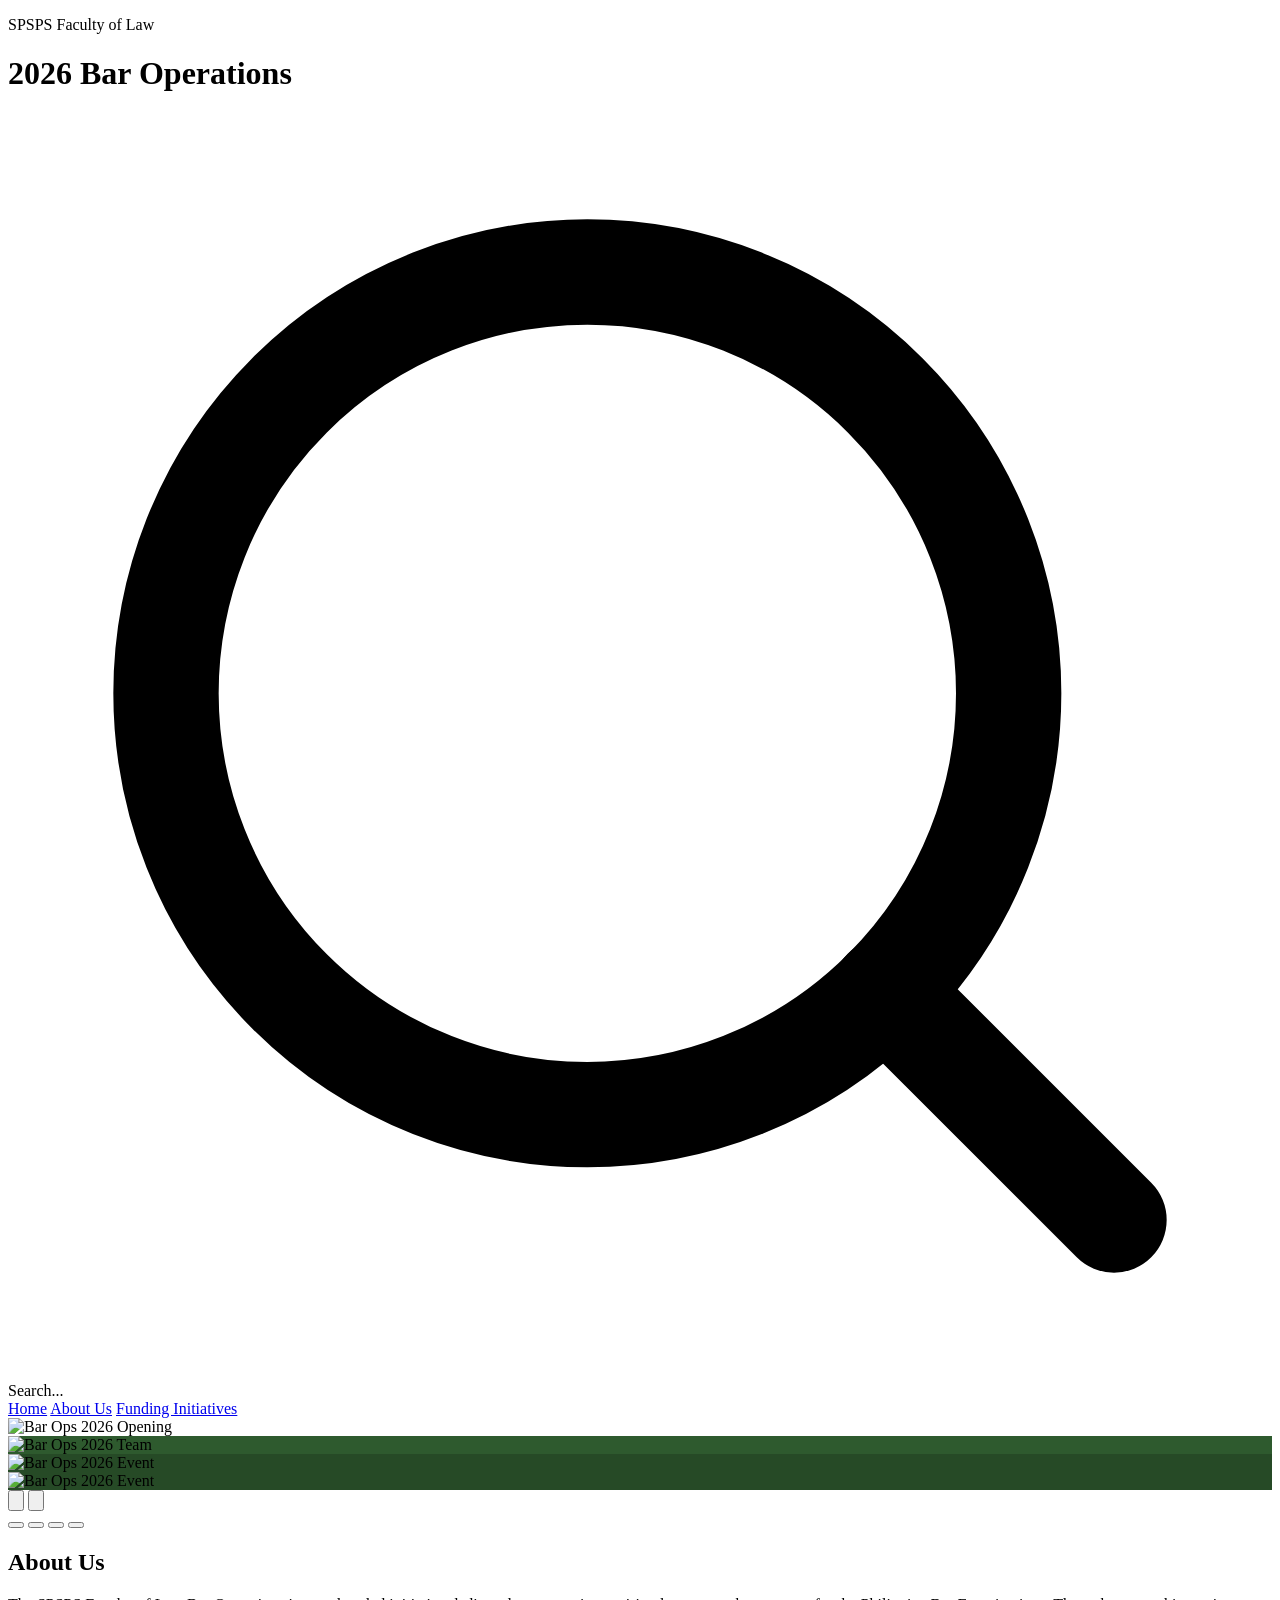
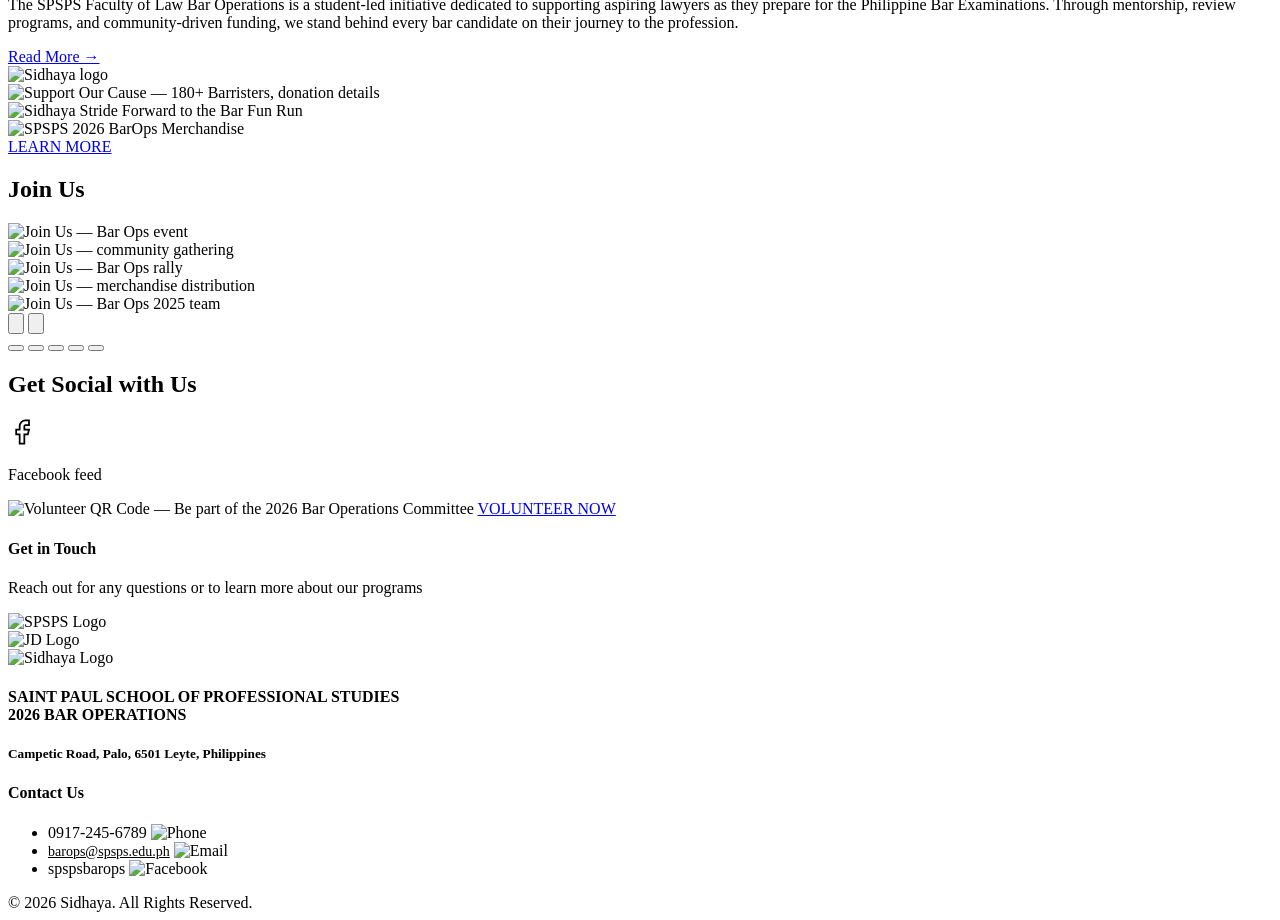
==== index.html @ d61b6583 "initial commit" ====
<!DOCTYPE html>
<html lang="en">
<head>
  <meta charset="UTF-8" />
  <meta name="viewport" content="width=device-width, initial-scale=1.0" />
  <title>SPSPS Faculty of Law — 2026 Bar Operations</title>
  <meta name="description" content="SPSPS Faculty of Law 2026 Bar Operations — supporting aspiring lawyers through community, activities, and funding initiatives." />

  <link rel="dns-prefetch" href="//connect.facebook.net">
  <link rel="dns-prefetch" href="//www.facebook.com">
  <link rel="dns-prefetch" href="//static.xx.fbcdn.net">

  <link rel="preload" as="image" href="assets/images/slides/slide-1.webp">
  <link rel="preload" as="image" href="assets/images/logos/sidhaya-logo.webp">

  <link rel="preconnect" href="https://fonts.googleapis.com" />
  <link rel="preconnect" href="https://fonts.gstatic.com" crossorigin />
  <link href="https://fonts.googleapis.com/css2?family=Cinzel:wght@400;700&family=Montserrat:wght@300;400;500;600&family=Playfair+Display:ital,wght@0,600;0,700;1,600&family=DM+Sans:wght@300;400;500;600&display=swap" rel="stylesheet">

  <link rel="stylesheet" href="assets/css/main.css">
  <link rel="stylesheet" href="assets/css/home.css">
</head>
<body>

  <header class="site-header">
    <div class="header-inner">
      <div class="header-brand">
        <p class="faculty-label">SPSPS Faculty of Law</p>
        <h1 class="barops-title">2026 Bar Operations</h1>
      </div>
      <div class="header-search" role="search" aria-label="Search">
        <svg viewBox="0 0 24 24" fill="none" stroke="currentColor" stroke-width="2" stroke-linecap="round" stroke-linejoin="round">
          <circle cx="11" cy="11" r="8"/><line x1="21" y1="21" x2="16.65" y2="16.65"/>
        </svg>
        Search...
      </div>
    </div>
  </header>

  <nav class="site-nav" aria-label="Primary navigation">
    <div class="nav-inner">
      <a href="index.html" class="active" aria-current="page">Home</a>
      <a href="about.html">About Us</a>
      <a href="funding.html">Funding Initiatives</a>
    </div>
  </nav>

  <section class="hero" aria-label="Photo slideshow">
    <div class="carousel-track" id="carouselTrack">
      <div class="carousel-slide active" aria-hidden="false">
        <img src="assets/images/slides/slide-1.webp" alt="Bar Ops 2026 Opening" fetchpriority="high">
      </div>
      <div class="carousel-slide" style="background:#2e5a2e;" aria-hidden="true">
        <img src="assets/images/slides/slide-2.webp" alt="Bar Ops 2026 Team" loading="lazy">
      </div>
      <div class="carousel-slide" style="background:#264a26;" aria-hidden="true">
        <img src="assets/images/slides/slide-3.webp" alt="Bar Ops 2026 Event" loading="lazy">
      </div>
      <div class="carousel-slide" style="background:#264a26;" aria-hidden="true">
        <img src="assets/images/slides/slide-4.webp" alt="Bar Ops 2026 Event" loading="lazy">
      </div>
    </div>
    <button class="carousel-btn prev" id="prevBtn" aria-label="Previous slide">
      <svg viewBox="0 0 24 24" fill="none" stroke="currentColor" stroke-width="2.5" stroke-linecap="round"><polyline points="15 18 9 12 15 6"/></svg>
    </button>
    <button class="carousel-btn next" id="nextBtn" aria-label="Next slide">
      <svg viewBox="0 0 24 24" fill="none" stroke="currentColor" stroke-width="2.5" stroke-linecap="round"><polyline points="9 6 15 12 9 18"/></svg>
    </button>
    <div class="carousel-dots" role="tablist" aria-label="Slide navigation">
      <button class="carousel-dot active" role="tab" data-index="0" aria-label="Slide 1" aria-selected="true"></button>
      <button class="carousel-dot"        role="tab" data-index="1" aria-label="Slide 2" aria-selected="false"></button>
      <button class="carousel-dot"        role="tab" data-index="2" aria-label="Slide 3" aria-selected="false"></button>
      <button class="carousel-dot"        role="tab" data-index="3" aria-label="Slide 4" aria-selected="false"></button>
    </div>
    <div class="carousel-progress" aria-hidden="true">
      <div class="carousel-progress-bar" id="progressBar"></div>
    </div>
  </section>

  <main>
    <div class="page-body">

      <section class="about-section fade-up" aria-labelledby="about-heading">
        <div class="about-text">
          <h2 class="section-heading" id="about-heading">About Us</h2>
          <p>The SPSPS Faculty of Law Bar Operations is a student-led initiative dedicated to supporting aspiring lawyers as they prepare for the Philippine Bar Examinations. Through mentorship, review programs, and community-driven funding, we stand behind every bar candidate on their journey to the profession.</p>
          <a href="about.html" class="read-more-btn">Read More &rarr;</a>
        </div>
        <div class="logo-block">
          <div class="logo-ring">
            <img src="assets/images/logos/sidhaya-logo.webp" alt="Sidhaya logo">
          </div>
        </div>
      </section>

      <!-- ══════════════════════════════════════
           MAIN TWO-COLUMN LAYOUT
           Left  → support collage + join section
           Right → Facebook feed + QR below
           ══════════════════════════════════════ -->
      <div class="main-two-col">

        <!-- ── LEFT COLUMN ── -->
        <div class="main-left-col">

          <!-- Support collage -->
          <div class="support-col fade-up">
            <div class="support-collage">
              <div class="support-collage-top">
                <img src="assets/images/funding/support.png" alt="Support Our Cause — 180+ Barristers, donation details" loading="lazy">
              </div>
              <div class="support-collage-bottom">
                <div class="support-collage-cell">
                  <img src="assets/images/funding/fun_run.jpg" alt="Sidhaya Stride Forward to the Bar Fun Run" loading="lazy">
                </div>
                <div class="support-collage-cell">
                  <img src="assets/images/funding/all_merch.jpg" alt="SPSPS 2026 BarOps Merchandise" loading="lazy">
                </div>
              </div>
            </div>
            <a href="funding.html" class="learn-more-btn support-learn-more">LEARN MORE</a>
          </div>

          <!-- Join Us section — carousel + QR side by side -->
          <section class="join-section fade-up" aria-labelledby="join-heading" id="volunteer">
            <h2 class="col-heading" id="join-heading">Join Us</h2>
            <div class="join-inner">

              <!-- Carousel -->
              <div class="join-carousel" aria-label="Join Us photos">
                <div class="join-carousel-track" id="joinCarouselTrack">
                  <div class="join-carousel-slide active" aria-hidden="false">
                    <img src="assets/images/join_us/join1.jpg" alt="Join Us — Bar Ops event" loading="lazy">
                  </div>
                  <div class="join-carousel-slide" aria-hidden="true">
                    <img src="assets/images/join_us/join2.jpg" alt="Join Us — community gathering" loading="lazy">
                  </div>
                  <div class="join-carousel-slide" aria-hidden="true">
                    <img src="assets/images/join_us/join3.jpg" alt="Join Us — Bar Ops rally" loading="lazy">
                  </div>
                  <div class="join-carousel-slide" aria-hidden="true">
                    <img src="assets/images/join_us/join4.jpg" alt="Join Us — merchandise distribution" loading="lazy">
                  </div>
                  <div class="join-carousel-slide" aria-hidden="true">
                    <img src="assets/images/join_us/join5.jpg" alt="Join Us — Bar Ops 2025 team" loading="lazy">
                  </div>
                </div>
                <button class="join-carousel-btn prev" id="joinPrevBtn" aria-label="Previous photo">
                  <svg viewBox="0 0 24 24" fill="none" stroke="currentColor" stroke-width="2.5" stroke-linecap="round"><polyline points="15 18 9 12 15 6"/></svg>
                </button>
                <button class="join-carousel-btn next" id="joinNextBtn" aria-label="Next photo">
                  <svg viewBox="0 0 24 24" fill="none" stroke="currentColor" stroke-width="2.5" stroke-linecap="round"><polyline points="9 6 15 12 9 18"/></svg>
                </button>
                <div class="join-carousel-dots" role="tablist" aria-label="Photo navigation">
                  <button class="join-carousel-dot active" role="tab" data-jindex="0" aria-label="Photo 1" aria-selected="true"></button>
                  <button class="join-carousel-dot" role="tab" data-jindex="1" aria-label="Photo 2" aria-selected="false"></button>
                  <button class="join-carousel-dot" role="tab" data-jindex="2" aria-label="Photo 3" aria-selected="false"></button>
                  <button class="join-carousel-dot" role="tab" data-jindex="3" aria-label="Photo 4" aria-selected="false"></button>
                  <button class="join-carousel-dot" role="tab" data-jindex="4" aria-label="Photo 5" aria-selected="false"></button>
                </div>
              </div>



            </div>
          </section>

        </div><!-- /.main-left-col -->

        <!-- ── RIGHT COLUMN — Facebook feed + QR below ── -->
        <div class="social-col fade-up">
          <h2 class="col-heading">Get Social with Us</h2>
          <div class="fb-scale-wrap" id="fbScaleWrap">
            <div id="fbPlaceholder" class="fb-placeholder" aria-label="Facebook feed loading…">
              <svg viewBox="0 0 24 24" fill="none" stroke="currentColor" stroke-width="1.5" width="28" height="28" aria-hidden="true">
                <path d="M18 2h-3a5 5 0 0 0-5 5v3H7v4h3v8h4v-8h3l1-4h-4V7a1 1 0 0 1 1-1h3z"/>
              </svg>
              <p>Facebook feed</p>
            </div>
          </div>
          <!-- QR below Facebook -->
          <div class="social-qr">
            <div class="qr-wrap">
              <img
                src="assets/images/join_us/qr.png"
                alt="Volunteer QR Code — Be part of the 2026 Bar Operations Committee"
                loading="lazy"
                class="qr-img"
              >
              <a
                href="https://bit.ly/Sidhaya2026"
                target="_blank"
                rel="noopener noreferrer"
                class="qr-volunteer-btn"
                aria-label="Volunteer Now — Be part of the 2026 Bar Operations Committee"
              >
                VOLUNTEER NOW
              </a>
            </div>
          </div>
        </div><!-- /.social-col -->

      </div><!-- /.main-two-col -->

    </div>
  </main>

  <footer class="site-footer" aria-label="Site footer">
    <div class="footer-grid">
      <div class="footer-touch">
        <h4>Get in Touch</h4>
        <p>Reach out for any questions or to learn more about our programs</p>
      </div>
      <div class="footer-logos" aria-label="Partner logos">
        <div class="logo-group">
          <div class="footer-logo-ring">
            <img src="assets/images/logos/spsps-logo.webp" alt="SPSPS Logo" loading="lazy">
          </div>
          <div class="footer-logo-ring">
            <img src="assets/images/logos/jd-logo.webp" alt="JD Logo" loading="lazy">
          </div>
          <div class="footer-logo-ring">
            <img src="assets/images/logos/sidhaya-logo-white.webp" alt="Sidhaya Logo" loading="lazy">
          </div>
        </div>
        <div class="footer-text">
          <h4 class="footer-title">
            <span class="line1">SAINT PAUL SCHOOL OF PROFESSIONAL STUDIES</span><br>
            <span class="line2">2026 BAR OPERATIONS</span>
          </h4>
          <h5 class="footer-address">
            Campetic Road, Palo, 6501 Leyte, Philippines
          </h5>
        </div>
      </div>
      <div class="footer-contact">
        <h4>Contact Us</h4>
        <ul class="contact-list">
          <li>
            <span>0917-245-6789</span>
            <img src="assets/images/icons/phone.png" alt="Phone" width="14" height="14" loading="lazy">
          </li>
          <li>
            <span><a href="mailto:barops@spsps.edu.ph" style="color: var(--gold); font-size:14px;">barops@spsps.edu.ph</a></span>
            <img src="assets/images/icons/email.png" alt="Email" width="14" height="14" loading="lazy">
          </li>
          <li>
            <span>spspsbarops</span>
            <img src="assets/images/icons/facebook.png" alt="Facebook" width="14" height="14" loading="lazy">
          </li>
        </ul>
      </div>
    </div>
    <div class="footer-bottom">&copy; 2026 Sidhaya. All Rights Reserved.</div>
  </footer>

  <script src="assets/js/home.js" defer></script>
  <script src="assets/js/main.js" defer></script>
</body>
</html>
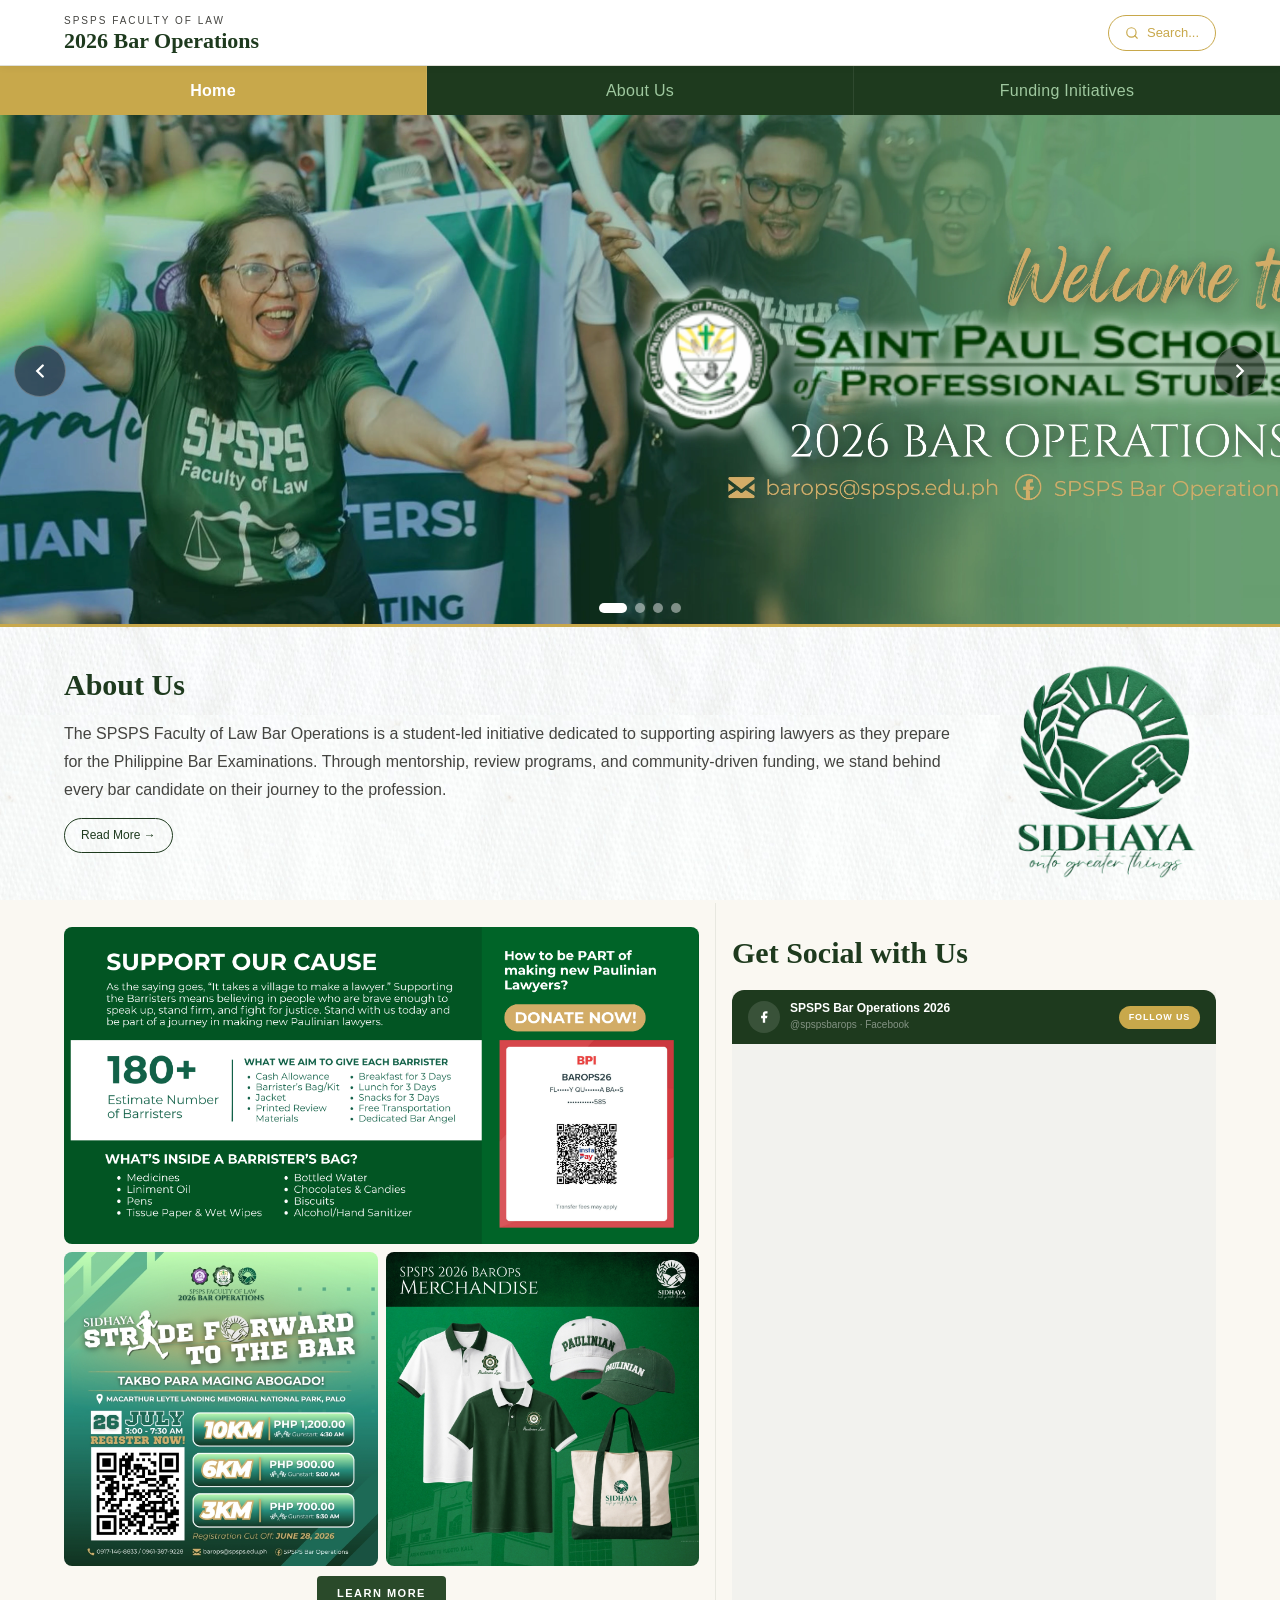
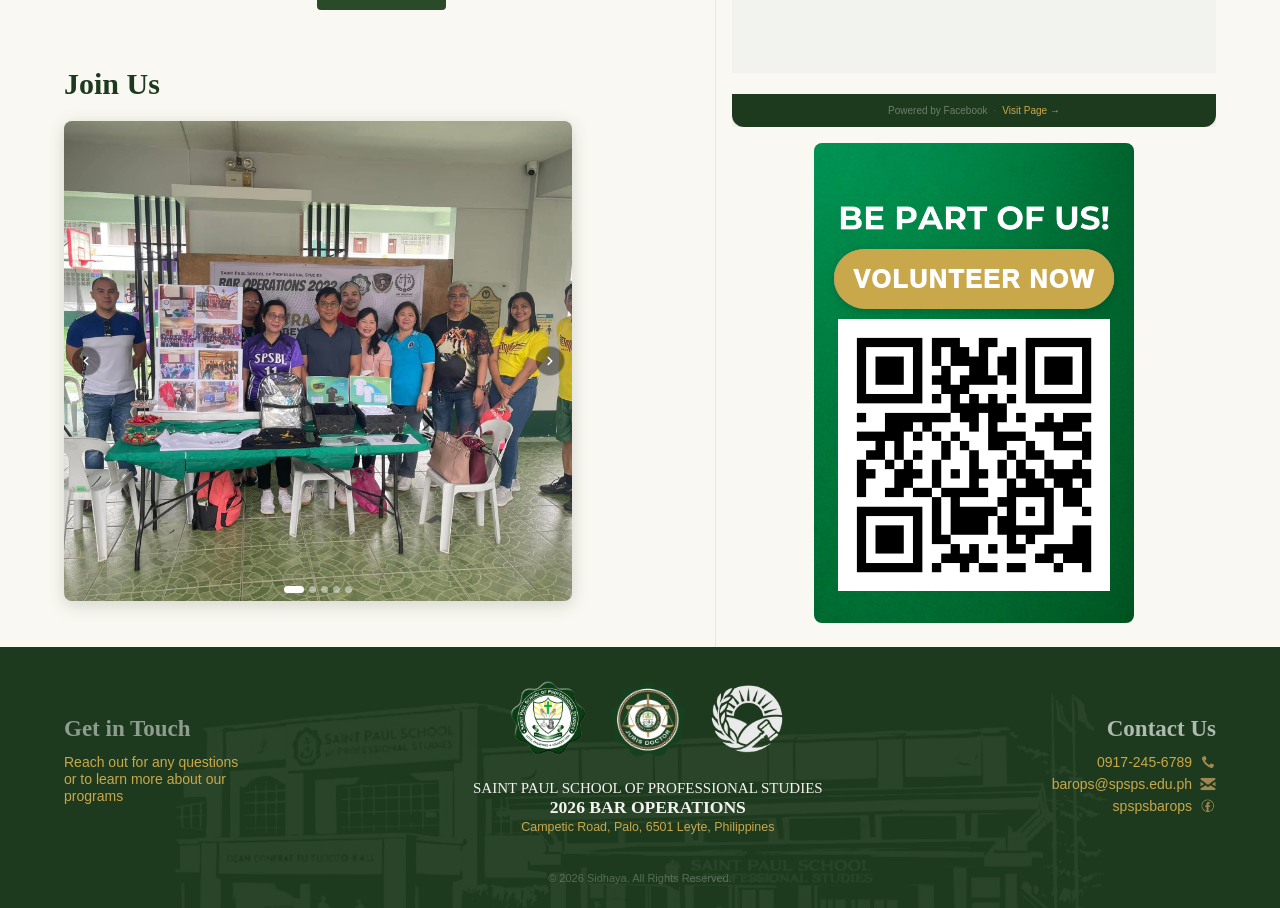
==== commit e26a16fe: "Cleaned files" ====
--- a/index.html
+++ b/index.html
@@ -93,17 +93,13 @@
         </div>
       </section>
 
-      <!-- ══════════════════════════════════════
-           MAIN TWO-COLUMN LAYOUT
-           Left  → support collage + join section
-           Right → Facebook feed + QR below
-           ══════════════════════════════════════ -->
+      
       <div class="main-two-col">
 
-        <!-- ── LEFT COLUMN ── -->
+        
         <div class="main-left-col">
 
-          <!-- Support collage -->
+          
           <div class="support-col fade-up">
             <div class="support-collage">
               <div class="support-collage-top">
@@ -121,12 +117,12 @@
             <a href="funding.html" class="learn-more-btn support-learn-more">LEARN MORE</a>
           </div>
 
-          <!-- Join Us section — carousel + QR side by side -->
+          
           <section class="join-section fade-up" aria-labelledby="join-heading" id="volunteer">
             <h2 class="col-heading" id="join-heading">Join Us</h2>
             <div class="join-inner">
 
-              <!-- Carousel -->
+              
               <div class="join-carousel" aria-label="Join Us photos">
                 <div class="join-carousel-track" id="joinCarouselTrack">
                   <div class="join-carousel-slide active" aria-hidden="false">
@@ -165,9 +161,9 @@
             </div>
           </section>
 
-        </div><!-- /.main-left-col -->
-
-        <!-- ── RIGHT COLUMN — Facebook feed + QR below ── -->
+        </div>
+
+        
         <div class="social-col fade-up">
           <h2 class="col-heading">Get Social with Us</h2>
           <div class="fb-scale-wrap" id="fbScaleWrap">
@@ -178,7 +174,7 @@
               <p>Facebook feed</p>
             </div>
           </div>
-          <!-- QR below Facebook -->
+          
           <div class="social-qr">
             <div class="qr-wrap">
               <img
@@ -198,9 +194,9 @@
               </a>
             </div>
           </div>
-        </div><!-- /.social-col -->
-
-      </div><!-- /.main-two-col -->
+        </div>
+
+      </div>
 
     </div>
   </main>
--- a/assets/css/main.css
+++ b/assets/css/main.css
@@ -0,0 +1,369 @@
+
+:root {
+  --green-dark:  #1e3a1e;
+  --green-mid:   #2a4a2a;
+  --green-light: #4a7a4a;
+  --green-pale:  #e8f0e8;
+  --gold:        #c8a84b;
+  --gold-light:  #f0dfa0;
+  --cream:       #faf8f2;
+  --white:       #ffffff;
+  --gray-light:  #f2f2ee;
+  --gray-mid:    #b0b0a8;
+  --gray-dark:   #444440;
+  --text:        #222220;
+  --max-w:       960px;
+}
+
+
+*, *::before, *::after { box-sizing: border-box; margin: 0; padding: 0; }
+html { scroll-behavior: smooth; }
+img  { display: block; max-width: 100%; }
+a    { text-decoration: none; color: inherit; }
+
+
+body {
+  font-family: 'DM Sans', sans-serif;
+  background-color: var(--cream);
+  color: var(--text);
+  font-size: 15px;
+  line-height: 1.7;
+}
+
+body::before {
+  content: '';
+  position: fixed;
+  inset: 0;
+  background-image: url('../images/background/website-bg.jpg');
+  background-repeat: repeat;
+  background-size: 500px auto;
+  z-index: -1;
+  pointer-events: none;
+}
+
+
+.site-header {
+  background: var(--white);
+  border-bottom: 1px solid #e0e0d8;
+  position: sticky; top: 0; z-index: 100;
+  box-shadow: 0 1px 8px rgba(0,0,0,0.06);
+}
+.header-inner {
+  width: 100%;
+  padding: 12px clamp(16px, 5%, 12.5%);
+  display: flex; align-items: center; justify-content: space-between;
+}
+.header-brand .faculty-label {
+  font-size: 10px; letter-spacing: 2px;
+  text-transform: uppercase; color: var(--gray-dark); font-weight: 400;
+}
+.header-brand .barops-title {
+  font-family: 'Cinzel', serif;
+  font-size: 22px; font-weight: 700;
+  color: var(--green-dark); line-height: 1.1;
+}
+.header-search {
+  display: flex; align-items: center; gap: 8px;
+  border: 1.5px solid var(--gold); border-radius: 24px;
+  padding: 6px 16px; font-size: 13px; color: var(--gold);
+  cursor: pointer; transition: background 0.2s;
+}
+.header-search:hover { background: var(--gold-light); }
+.header-search svg { width: 14px; height: 14px; flex-shrink: 0; }
+
+
+.site-nav { background: var(--green-dark); }
+.nav-inner {
+  width: 100%;
+  display: flex; overflow-x: auto; -webkit-overflow-scrolling: touch;
+}
+.nav-inner::-webkit-scrollbar { display: none; }
+.site-nav a {
+  flex: 1; min-width: 80px; text-align: center;
+  padding: 11px 6px;
+  font-family: 'Montserrat', sans-serif;
+  font-size: clamp(12px, 1.4vw, 16px); font-weight: 500;
+  color: #9fc89f; letter-spacing: 0.3px;
+  border-right: 1px solid rgba(255,255,255,0.08);
+  transition: background 0.2s, color 0.2s; white-space: nowrap;
+}
+.site-nav a:last-child { border-right: none; }
+.site-nav a:hover      { background: rgba(255,255,255,0.07); color: #fff; }
+.site-nav a.active     { background: var(--gold); color: var(--white); font-weight: 600; }
+
+
+.site-footer {
+  position: relative;
+  background-color: var(--green-dark);
+  overflow: hidden;
+  padding: 32px 0 20px;
+}
+.site-footer::before {
+  content: "";
+  position: absolute;
+  inset: 0;
+  background-image: url('../images/background/footer-bg.webp');
+  background-repeat: no-repeat;
+  background-size: 75%;
+  background-position: center 30%;
+  opacity: 0.05;
+  z-index: 0;
+}
+.site-footer * { position: relative; z-index: 1; }
+.footer-grid {
+  display: grid;
+  grid-template-columns: auto 1fr auto;
+  align-items: start;
+  gap: 24px;
+  width: 100%;
+  padding: 0 clamp(16px, 5%, 12.5%) 20px;
+}
+.footer-touch h4 { font-family: 'Playfair Display', serif; font-size: 23px; color: rgba(255,255,255,0.5); margin-bottom: 6px; margin-top: 30px; }
+.footer-touch p  { font-size: 14px; color: var(--gold); line-height: 1.2; max-width: 180px; }
+.footer-logos { display: flex; flex-direction: column; gap: 20px; align-items: center; justify-content: center; }
+.footer-logo-ring { width: 80px; height: 80px; }
+.logo-group { display: flex; gap: 20px; justify-content: center; }
+.footer-logo-ring:hover { border-color: var(--gold); }
+.footer-logo-ring img { width: 100%; height: 100%; object-fit: cover; }
+.footer-title { color: var(--gray-light); text-align: center; margin: 0; line-height: 1.2; }
+.footer-title .line1 { font-family: 'Cinzel', serif; font-weight: 400; }
+.footer-title .line2 { font-family: 'Cinzel', serif; font-size: 1.1rem; font-weight: 700; }
+.footer-address {
+  font-family: 'Montserrat', sans-serif;
+  color: var(--gold);
+  text-align: center;
+  font-weight: 300;
+  margin: 5px 0 0;
+  line-height: 0.8;
+}
+.footer-contact h4 { font-family: 'Playfair Display', serif; font-size: 23px; color: rgba(255,255,255,0.65); margin-bottom: 6px; text-align: right; margin-top: 30px; }
+.contact-list { list-style: none; line-height: 1.1; }
+.contact-list li { display: flex; align-items: center; justify-content: flex-end; gap: 8px; margin-bottom: 6px; }
+.contact-list li img  { width: 16px; height: 16px; flex-shrink: 0; opacity: 0.7; object-fit: contain; }
+.contact-list li span { font-size: 14px; color: var(--gold); }
+.footer-bottom {
+  margin: 16px auto 0;
+  padding: 0 clamp(16px, 5%, 12.5%);
+  text-align: center;
+  font-size: 11px;
+  color: rgba(255,255,255,0.25);
+}
+
+
+@media (max-width: 640px) {
+  .header-inner { padding: 10px 4%; }
+  .header-brand .barops-title { font-size: 17px; }
+  .footer-grid {
+    grid-template-columns: 1fr 1fr;
+    grid-template-areas: "logos logos" "touch contact";
+    padding: 0 4% 20px;
+  }
+  .footer-logos  { grid-area: logos; justify-content: center; margin-bottom: 8px; }
+  .footer-touch  { grid-area: touch; }
+  .footer-contact { grid-area: contact; }
+  .footer-contact h4 { text-align: left; }
+  .contact-list li   { justify-content: flex-start; }
+  .footer-bottom { padding: 0 4%; }
+}
+@media (min-width: 641px) and (max-width: 1024px) {
+  .footer-grid { padding: 0 4% 20px; gap: 16px; }
+  .footer-bottom { padding: 0 4%; }
+}
+
+body.search-open { overflow: hidden; }
+
+
+.search-modal {
+  display: none;
+  position: fixed;
+  inset: 0;
+  z-index: 999;
+}
+.search-modal.is-open { display: block; }
+
+
+.search-modal-backdrop {
+  position: absolute;
+  inset: 0;
+  background: rgba(10, 24, 10, 0.55);
+  backdrop-filter: blur(3px);
+  -webkit-backdrop-filter: blur(3px);
+}
+
+
+.search-modal-box {
+  position: absolute;
+  top: clamp(60px, 10vh, 120px);
+  left: 50%;
+  transform: translateX(-50%);
+  width: min(680px, 92vw);
+  background: var(--white);
+  border-radius: 16px;
+  box-shadow: 0 20px 60px rgba(0,0,0,0.25);
+  overflow: hidden;
+  display: flex;
+  flex-direction: column;
+  max-height: 70vh;
+}
+
+
+.search-modal-header {
+  display: flex;
+  align-items: center;
+  gap: 10px;
+  padding: 14px 16px;
+  border-bottom: 1px solid #e8e8e0;
+  flex-shrink: 0;
+}
+
+.search-input-wrap {
+  display: flex;
+  align-items: center;
+  gap: 10px;
+  flex: 1;
+  background: var(--gray-light);
+  border-radius: 10px;
+  padding: 8px 14px;
+}
+
+.search-input-wrap svg {
+  width: 16px; height: 16px;
+  flex-shrink: 0;
+  color: var(--gray-mid);
+}
+
+#searchInput {
+  flex: 1;
+  border: none;
+  background: transparent;
+  font-family: 'Montserrat', sans-serif;
+  font-size: 14px;
+  color: var(--text);
+  outline: none;
+  min-width: 0;
+}
+
+#searchInput::placeholder { color: var(--gray-mid); }
+
+.search-clear-btn {
+  display: flex;
+  align-items: center;
+  justify-content: center;
+  background: var(--gray-mid);
+  color: var(--white);
+  border: none;
+  border-radius: 50%;
+  width: 16px; height: 16px;
+  font-size: 9px;
+  cursor: pointer;
+  flex-shrink: 0;
+  padding: 0;
+  line-height: 1;
+}
+
+.search-close-btn {
+  background: none;
+  border: none;
+  font-family: 'Montserrat', sans-serif;
+  font-size: 12px;
+  font-weight: 600;
+  color: var(--green-dark);
+  cursor: pointer;
+  padding: 6px 10px;
+  border-radius: 8px;
+  flex-shrink: 0;
+  transition: background 0.2s;
+}
+.search-close-btn:hover { background: var(--green-pale); }
+
+
+.search-modal-body {
+  overflow-y: auto;
+  flex: 1;
+  padding: 12px 16px 16px;
+}
+
+
+.search-hint,
+.search-no-results {
+  font-family: 'Montserrat', sans-serif;
+  font-size: 13px;
+  color: var(--gray-mid);
+  text-align: center;
+  padding: 24px 0;
+}
+.search-no-results strong { color: var(--text); }
+
+
+.search-count {
+  font-family: 'Montserrat', sans-serif;
+  font-size: 11px;
+  color: var(--gray-mid);
+  text-align: right;
+  margin-top: 8px;
+  padding-top: 8px;
+  border-top: 1px solid #e8e8e0;
+}
+
+
+.search-results-list {
+  list-style: none;
+  display: flex;
+  flex-direction: column;
+  gap: 4px;
+}
+
+
+.search-result-item {
+  display: flex;
+  flex-direction: column;
+  gap: 2px;
+  padding: 10px 12px;
+  border-radius: 10px;
+  text-decoration: none;
+  transition: background 0.15s;
+}
+.search-result-item:hover { background: var(--green-pale); }
+
+.search-result-page {
+  font-family: 'Montserrat', sans-serif;
+  font-size: 9px;
+  font-weight: 700;
+  letter-spacing: 1.2px;
+  text-transform: uppercase;
+  color: var(--gold);
+}
+
+.search-result-title {
+  font-family: 'Montserrat', sans-serif;
+  font-size: 14px;
+  font-weight: 600;
+  color: var(--green-dark);
+  line-height: 1.3;
+}
+
+.search-result-desc {
+  font-family: 'Montserrat', sans-serif;
+  font-size: 12px;
+  color: var(--gray-dark);
+  line-height: 1.5;
+}
+
+
+.search-results-list mark {
+  background: var(--gold-light);
+  color: var(--green-dark);
+  border-radius: 2px;
+  padding: 0 1px;
+  font-style: normal;
+}
+
+
+@media (max-width: 640px) {
+  .search-modal-box {
+    top: 48px;
+    width: 100vw;
+    border-radius: 0 0 16px 16px;
+    max-height: 80vh;
+  }
+} 
--- a/assets/css/home.css
+++ b/assets/css/home.css
@@ -0,0 +1,544 @@
+
+.hero {
+  position: relative; overflow: hidden;
+  background: var(--green-mid); width: 100%;
+  height: clamp(220px, 40vw, 520px);
+}
+.carousel-track {
+  position: relative; width: 100%; height: 100%;
+}
+.carousel-slide {
+  position: absolute; inset: 0;
+  display: flex; align-items: center; justify-content: center;
+  background: var(--green-mid);
+  opacity: 0; transition: opacity 2s ease-in-out;
+  pointer-events: none;
+  z-index: 1;
+}
+.carousel-slide.active {
+  opacity: 1; pointer-events: auto;
+  z-index: 2;
+}
+.carousel-slide::before {
+  content: ''; position: absolute; inset: 0;
+  background-image:
+    repeating-linear-gradient(45deg,  rgba(255,255,255,0.03) 0 1px, transparent 1px 12px),
+    repeating-linear-gradient(-45deg, rgba(255,255,255,0.03) 0 1px, transparent 1px 12px);
+}
+.slide-placeholder { text-align: center; color: rgba(255,255,255,0.35); z-index: 1; }
+.slide-placeholder svg { width: 48px; height: 48px; margin: 0 auto 10px; opacity: 0.5; }
+.slide-placeholder p   { font-size: 13px; letter-spacing: 0.5px; }
+.carousel-slide img    { width: 100%; height: 100%; object-fit: cover; position: absolute; inset: 0; }
+.carousel-btn {
+  position: absolute; top: 50%; transform: translateY(-50%);
+  background: rgba(0,0,0,0.45); border: 1.5px solid rgba(255,255,255,0.25); color: #fff;
+  width: 44px; height: 44px; border-radius: 50%; cursor: pointer;
+  display: flex; align-items: center; justify-content: center;
+  z-index: 10; transition: background 0.2s;
+}
+.carousel-btn:hover { background: rgba(0,0,0,0.65); }
+.carousel-btn.prev  { left: 14px; }
+.carousel-btn.next  { right: 14px; }
+.carousel-btn svg   { width: 18px; height: 18px; }
+@media (min-width: 768px) {
+  .carousel-btn { width: 52px; height: 52px; }
+  .carousel-btn svg { width: 22px; height: 22px; }
+}
+.carousel-dots {
+  position: absolute; bottom: 14px;
+  left: 50%; transform: translateX(-50%);
+  display: flex; gap: 8px; z-index: 10; align-items: center;
+}
+.carousel-dot {
+  width: 10px; height: 10px; border-radius: 50%;
+  background: rgba(255,255,255,0.45); border: none; cursor: pointer; padding: 0;
+  transition: background 0.25s, width 0.25s, border-radius 0.25s;
+  min-width: 10px;
+}
+.carousel-dot.active { background: var(--white); width: 28px; border-radius: 5px; }
+
+
+.carousel-progress {
+  position: absolute; bottom: 0; left: 0; width: 100%; height: 3px;
+  background: rgba(255,255,255,0.15); z-index: 10; overflow: hidden;
+}
+.carousel-progress-bar {
+  height: 100%; width: 0%; background: var(--gold);
+  transition: width linear;
+}
+
+
+.page-body { background: transparent; }
+
+
+.about-section {
+  padding: 32px clamp(16px, 5%, 12.5%) 24px;
+  display: grid;
+  grid-template-columns: 1fr;
+  gap: 20px;
+  align-items: center;
+}
+@media (min-width: 600px) {
+  .about-section {
+    grid-template-columns: 1fr auto;
+    gap: 32px;
+    align-items: start;
+  }
+}
+.section-heading {
+  font-family: 'Playfair Display', serif;
+  font-size: 30px; font-weight: 700; color: var(--green-dark); margin-bottom: 10px;
+}
+.about-text p { font-size: clamp(14px, 2vw, 16px); color: var(--gray-dark); line-height: 1.75; max-width: 1000px; font-family: 'Montserrat', sans-serif; }
+.read-more-btn {
+  display: inline-flex; align-items: center; gap: 6px; margin-top: 14px;
+  border: 1.5px solid var(--green-dark); color: var(--green-dark);
+  font-size: 12px; font-weight: 500; padding: 6px 16px; border-radius: 20px;
+  transition: background 0.2s, color 0.2s;
+}
+.read-more-btn:hover { background: var(--green-dark); color: var(--white); }
+.logo-block { text-align: left; flex-shrink: 0; }
+.logo-ring {
+  width: clamp(120px, 20vw, 220px); height: clamp(120px, 20vw, 220px);
+  display: flex; align-items: center; justify-content: center;
+  margin: 0 auto;
+  overflow: hidden;
+  position: relative;
+}
+.logo-ring img { width: 100%; height: 100%; object-fit: cover; }
+.logo-ring-placeholder { color: var(--green-light); opacity: 0.5; }
+.logo-ring-placeholder svg { width: 44px; height: 44px; }
+.logo-name    { font-size: 13px; font-weight: 600; letter-spacing: 2px; color: var(--green-dark); text-transform: uppercase; margin-top: 6px; }
+.logo-tagline { font-size: 10px; color: var(--gray-mid); font-style: italic; margin-top: 2px; }
+
+
+.section-divider {
+  border: none; border-top: 1px solid #e0e0d8;
+  margin: 0 clamp(16px, 5%, 12.5%);
+}
+
+
+.main-two-col {
+  display: grid;
+  grid-template-columns: 1fr;
+  overflow: hidden;
+  padding: 0 clamp(16px, 5%, 12.5%);
+  gap: 0;
+  align-items: stretch;
+}
+@media (min-width: 860px) {
+  .main-two-col { grid-template-columns: 1fr auto; align-items: stretch; }
+}
+
+
+.main-left-col {
+  display: flex;
+  flex-direction: column;
+  min-width: 0;
+}
+@media (min-width: 860px) {
+  .main-left-col { border-right: 1px solid #e8e8e0; }
+}
+@media (max-width: 859px) {
+  .main-left-col { border-bottom: 1px solid #e8e8e0; }
+}
+
+
+.support-col {
+  padding: 24px 16px 24px 0;
+  min-width: 0;
+}
+@media (max-width: 859px) {
+  .support-col { padding: 24px 0 16px; border-bottom: 1px solid #e8e8e0; }
+}
+.support-collage {
+  position: relative;
+  display: flex;
+  flex-direction: column;
+  gap: 8px;
+}
+.support-collage-top {
+  width: 100%;
+  overflow: hidden;
+  flex-shrink: 0;
+  border-radius: 8px;
+}
+.support-collage-top img {
+  width: 100%;
+  height: auto;
+  display: block;
+}
+.support-collage-bottom {
+  display: grid;
+  grid-template-columns: 1fr 1fr;
+  gap: 8px;
+}
+.support-collage-cell {
+  overflow: hidden;
+  border-radius: 8px;
+}
+.support-collage-cell img {
+  width: 100%;
+  height: auto;
+  display: block;
+  transition: transform 0.35s ease;
+}
+.support-collage-cell:hover img {
+  transform: scale(1.04);
+}
+.learn-more-btn {
+  position: absolute; bottom: 12px; left: 50%; transform: translateX(-50%);
+  background: var(--green-mid); color: var(--white);
+  font-size: 11px; font-weight: 700; letter-spacing: 1.5px;
+  padding: 8px 20px; border-radius: 4px; white-space: nowrap; z-index: 2;
+  text-transform: uppercase; transition: background 0.2s;
+}
+.learn-more-btn:hover { background: #b8942e; }
+.support-learn-more {
+  display: block;
+  width: fit-content;
+  margin: 10px auto 0;
+  position: relative;
+  left: auto; bottom: auto;
+  transform: none;
+}
+
+
+.fb-placeholder {
+  width: 100%;
+  border-radius: 8px;
+  overflow: hidden;
+  border: 1px solid rgba(30,58,30,0.15);
+  background: #f7f9f7;
+  display: flex;
+  flex-direction: column;
+  min-height: 400px;
+  flex: 1;
+}
+.fb-ph-header {
+  background: var(--green-dark);
+  padding: 13px 16px;
+  display: flex;
+  align-items: center;
+  gap: 11px;
+  flex-shrink: 0;
+}
+.fb-ph-icon {
+  width: 36px; height: 36px;
+  border-radius: 50%;
+  background: rgba(255,255,255,0.12);
+  display: flex; align-items: center; justify-content: center;
+  flex-shrink: 0;
+}
+.fb-ph-icon svg { display: block; }
+.fb-ph-meta { display: flex; flex-direction: column; gap: 2px; }
+.fb-ph-name { color: var(--white); font-size: 13px; font-weight: 600; line-height: 1; font-family: 'Montserrat', sans-serif; }
+.fb-ph-handle { color: rgba(255,255,255,0.5); font-size: 11px; font-family: 'Montserrat', sans-serif; }
+.fb-ph-body {
+  flex: 1;
+  display: flex; flex-direction: column;
+  align-items: center; justify-content: center;
+  gap: 10px; padding: 24px 20px;
+  color: var(--gray-mid); font-size: 13px; text-align: center;
+}
+.fb-ph-body svg { opacity: 0.35; }
+.fb-ph-skeleton { display: flex; flex-direction: column; gap: 7px; width: 100%; max-width: 220px; }
+.fb-ph-skeleton span {
+  display: block; height: 9px;
+  border-radius: 6px;
+  background: rgba(30,58,30,0.07);
+}
+.fb-ph-skeleton span:nth-child(1) { width: 78%; }
+.fb-ph-skeleton span:nth-child(2) { width: 52%; }
+.fb-ph-skeleton span:nth-child(3) { width: 68%; }
+
+
+.social-col {
+  padding: 24px 0 24px 16px;
+  min-width: 0;
+  width: 100%;
+  display: flex;
+  flex-direction: column;
+}
+@media (min-width: 860px) {
+  .social-col { width: 500px; flex-shrink: 0; }
+}
+
+
+.fb-scale-wrap {
+  width: 100%;
+  overflow: hidden;
+  flex: 1;
+  display: flex;
+  flex-direction: column;
+}
+
+
+#fbCard {
+  border-radius: 12px;
+  overflow: hidden;
+  box-shadow: 0 4px 24px rgba(30,58,30,0.13);
+  flex: 1;
+  display: flex;
+  flex-direction: column;
+}
+.fb-card-header {
+  background: var(--green-dark);
+  padding: 11px 16px;
+  display: flex;
+  align-items: center;
+  justify-content: space-between;
+  flex-shrink: 0;
+}
+.fb-card-header-left {
+  display: flex; align-items: center; gap: 10px;
+}
+.fb-card-avatar {
+  width: 32px; height: 32px; border-radius: 50%;
+  background: rgba(255,255,255,0.12);
+  display: flex; align-items: center; justify-content: center;
+  flex-shrink: 0;
+}
+.fb-card-title { display: flex; flex-direction: column; gap: 2px; }
+.fb-card-name { color: var(--white); font-size: 12px; font-weight: 600; line-height: 1; font-family: 'Montserrat', sans-serif; }
+.fb-card-sub  { color: rgba(255,255,255,0.45); font-size: 10px; font-family: 'Montserrat', sans-serif; }
+.fb-card-badge {
+  background: var(--gold); color: var(--white);
+  font-size: 9px; font-weight: 700; letter-spacing: 0.8px;
+  padding: 4px 10px; border-radius: 20px;
+  font-family: 'Montserrat', sans-serif; text-transform: uppercase;
+  text-decoration: none; flex-shrink: 0;
+  transition: background 0.2s;
+}
+.fb-card-badge:hover { background: #b8942e; }
+
+
+.fb-clip {
+  overflow: hidden;
+  flex: none;
+  height: 650px;
+}
+
+
+@media (max-width: 859px) {
+  .fb-clip { height: 480px; }
+}
+
+#fbPageWrap {
+  overflow: hidden;
+  background: var(--gray-light);
+  width: 500px;
+  transform-origin: top left;
+}
+
+.fb-card-footer {
+  background: var(--green-dark);
+  padding: 8px 16px;
+  display: flex; align-items: center; justify-content: center; gap: 6px;
+  flex-shrink: 0;
+}
+.fb-card-footer span { color: rgba(255,255,255,0.35); font-size: 10px; font-family: 'Montserrat', sans-serif; }
+.fb-card-footer-dot  { color: rgba(255,255,255,0.2) !important; }
+.fb-card-footer a    { color: var(--gold); font-size: 10px; font-family: 'Montserrat', sans-serif; text-decoration: none; transition: color 0.2s; }
+.fb-card-footer a:hover { color: #f0dfa0; }
+
+
+.social-qr {
+  margin-top: 16px;
+  flex-shrink: 0;
+  display: flex;
+  justify-content: center;
+}
+
+.qr-wrap {
+  position: relative;
+  display: inline-block;
+}
+
+.qr-img {
+  width: 320px;
+  height: auto;
+  display: block;
+  border-radius: 8px;
+}
+
+
+.qr-volunteer-btn {
+  position: absolute;
+  top: 22%;
+  left: 50%;
+  transform: translateX(-50%);
+  background: var(--gold);
+  color: var(--white);
+  font-family: 'Montserrat', sans-serif;
+  font-size: 25px;
+  font-weight: 1000;
+  letter-spacing: 1.5px;
+  text-transform: uppercase;
+  padding: 9px 18px;
+  border-radius: 50px;
+  white-space: nowrap;
+  text-decoration: none;
+  transition: background 0.2s, transform 0.15s;
+  z-index: 2;
+  box-shadow: 0 2px 10px rgba(0,0,0,0.18);
+}
+
+.qr-volunteer-btn:hover {
+  background: #b8942e;
+  transform: translateX(-50%) translateY(-1px);
+}
+
+
+@media (max-width: 859px) {
+  .qr-img {
+    width: 240px;
+  }
+
+  .qr-volunteer-btn {
+    font-size: 17px;
+    padding: 7px 20px;
+    top: 22.3%;
+  }
+}
+
+
+.col-heading {
+  font-family: 'Playfair Display', serif;
+  font-size: clamp(22px, 4vw, 30px); font-weight: 700;
+  color: var(--green-dark); margin-bottom: 12px;
+}
+
+
+.updates-list { display: flex; flex-direction: column; gap: 14px; }
+.update-card {
+  background: var(--white); border-radius: 10px;
+  padding: 14px 16px; border-left: 3px solid var(--gold);
+  box-shadow: 0 1px 6px rgba(0,0,0,0.05);
+}
+.update-date  { font-size: 11px; color: var(--gray-mid); letter-spacing: 0.5px; margin-bottom: 3px; }
+.update-title { font-size: 14px; font-weight: 600; color: var(--green-dark); }
+.update-desc  { font-size: 13px; color: var(--gray-dark); margin-top: 3px; line-height: 1.5; }
+
+
+.join-section {
+  padding: 24px 16px 28px 0;
+}
+@media (max-width: 859px) {
+  .join-section { padding: 20px 0 28px; }
+}
+
+
+.join-inner {
+  display: flex;
+  flex-direction: column;
+  align-items: flex-start;
+  gap: 20px;
+  width: 100%;
+}
+
+
+.join-carousel {
+  width: 80%;
+  flex-shrink: 0;
+  position: relative;
+  border-radius: 8px;
+  overflow: hidden;
+  background: #c8d4c8;
+  height: 350px;
+  box-shadow: 0 4px 18px rgba(30,58,30,0.18);
+}
+
+
+@media (min-width: 600px) {
+  .join-carousel { height: 480px; }
+}
+
+
+@media (max-width: 599px) {
+  .join-carousel { width: 100%; }
+}
+
+.join-carousel-track {
+  position: relative; width: 100%; height: 100%;
+}
+.join-carousel-slide {
+  position: absolute; inset: 0;
+  opacity: 0;
+  transition: opacity 1.2s ease-in-out;
+  pointer-events: none;
+  z-index: 1;
+}
+.join-carousel-slide.active {
+  opacity: 1;
+  pointer-events: auto;
+  z-index: 2;
+}
+.join-carousel-slide img {
+  width: 100%; height: 100%;
+  object-fit: cover;
+  position: absolute; inset: 0;
+}
+
+
+.join-carousel-btn {
+  position: absolute; top: 50%; transform: translateY(-50%);
+  background: rgba(0,0,0,0.40); border: 1.5px solid rgba(255,255,255,0.25); color: #fff;
+  width: 30px; height: 30px; border-radius: 50%; cursor: pointer;
+  display: flex; align-items: center; justify-content: center;
+  z-index: 10; transition: background 0.2s;
+  padding: 0;
+}
+.join-carousel-btn:hover { background: rgba(0,0,0,0.65); }
+.join-carousel-btn.prev  { left: 7px; }
+.join-carousel-btn.next  { right: 7px; }
+.join-carousel-btn svg   { width: 14px; height: 14px; }
+
+
+.join-carousel-dots {
+  position: absolute; bottom: 8px;
+  left: 50%; transform: translateX(-50%);
+  display: flex; gap: 5px; z-index: 10; align-items: center;
+}
+.join-carousel-dot {
+  width: 7px; height: 7px; border-radius: 50%;
+  background: rgba(255,255,255,0.45); border: none; cursor: pointer; padding: 0;
+  transition: background 0.25s, width 0.25s, border-radius 0.25s;
+  min-width: 7px;
+}
+.join-carousel-dot.active { background: var(--white); width: 20px; border-radius: 4px; }
+
+
+@keyframes fadeUp {
+  from { opacity: 0; transform: translateY(16px); }
+  to   { opacity: 1; transform: translateY(0); }
+}
+.fade-up { animation: fadeUp 0.6s ease both; animation-play-state: paused; }
+.fade-up:nth-child(1) { animation-delay: 0.05s; }
+.fade-up:nth-child(2) { animation-delay: 0.15s; }
+.fade-up:nth-child(3) { animation-delay: 0.25s; }
+@media (prefers-reduced-motion: reduce) {
+  .fade-up { animation: none; }
+  .carousel-slide, .join-carousel-slide { transition: none; }
+}
+
+
+@media (max-width: 640px) {
+  .about-section   { padding: 20px 4%; }
+  .logo-block      { order: -1; }
+  .main-two-col    { padding: 0 4%; display: flex; flex-direction: column; }
+  .main-left-col   { display: contents; }
+  .support-col     { order: 1; }
+  .social-col      { order: 2; padding: 20px 0; }
+  .join-section    { order: 3; padding: 20px 0 24px; }
+}
+
+
+@media (min-width: 641px) and (max-width: 1024px) {
+  .about-section { padding: 24px 4% 20px; gap: 20px; }
+  .logo-ring     { width: clamp(100px, 15vw, 160px); height: clamp(100px, 15vw, 160px); }
+  .main-two-col  { padding: 0 4%; }
+  .social-col    { padding-left: 12px; }
+  .support-col   { padding-right: 12px; }
+  .join-section  { padding: 20px 12px 24px 0; }
+}
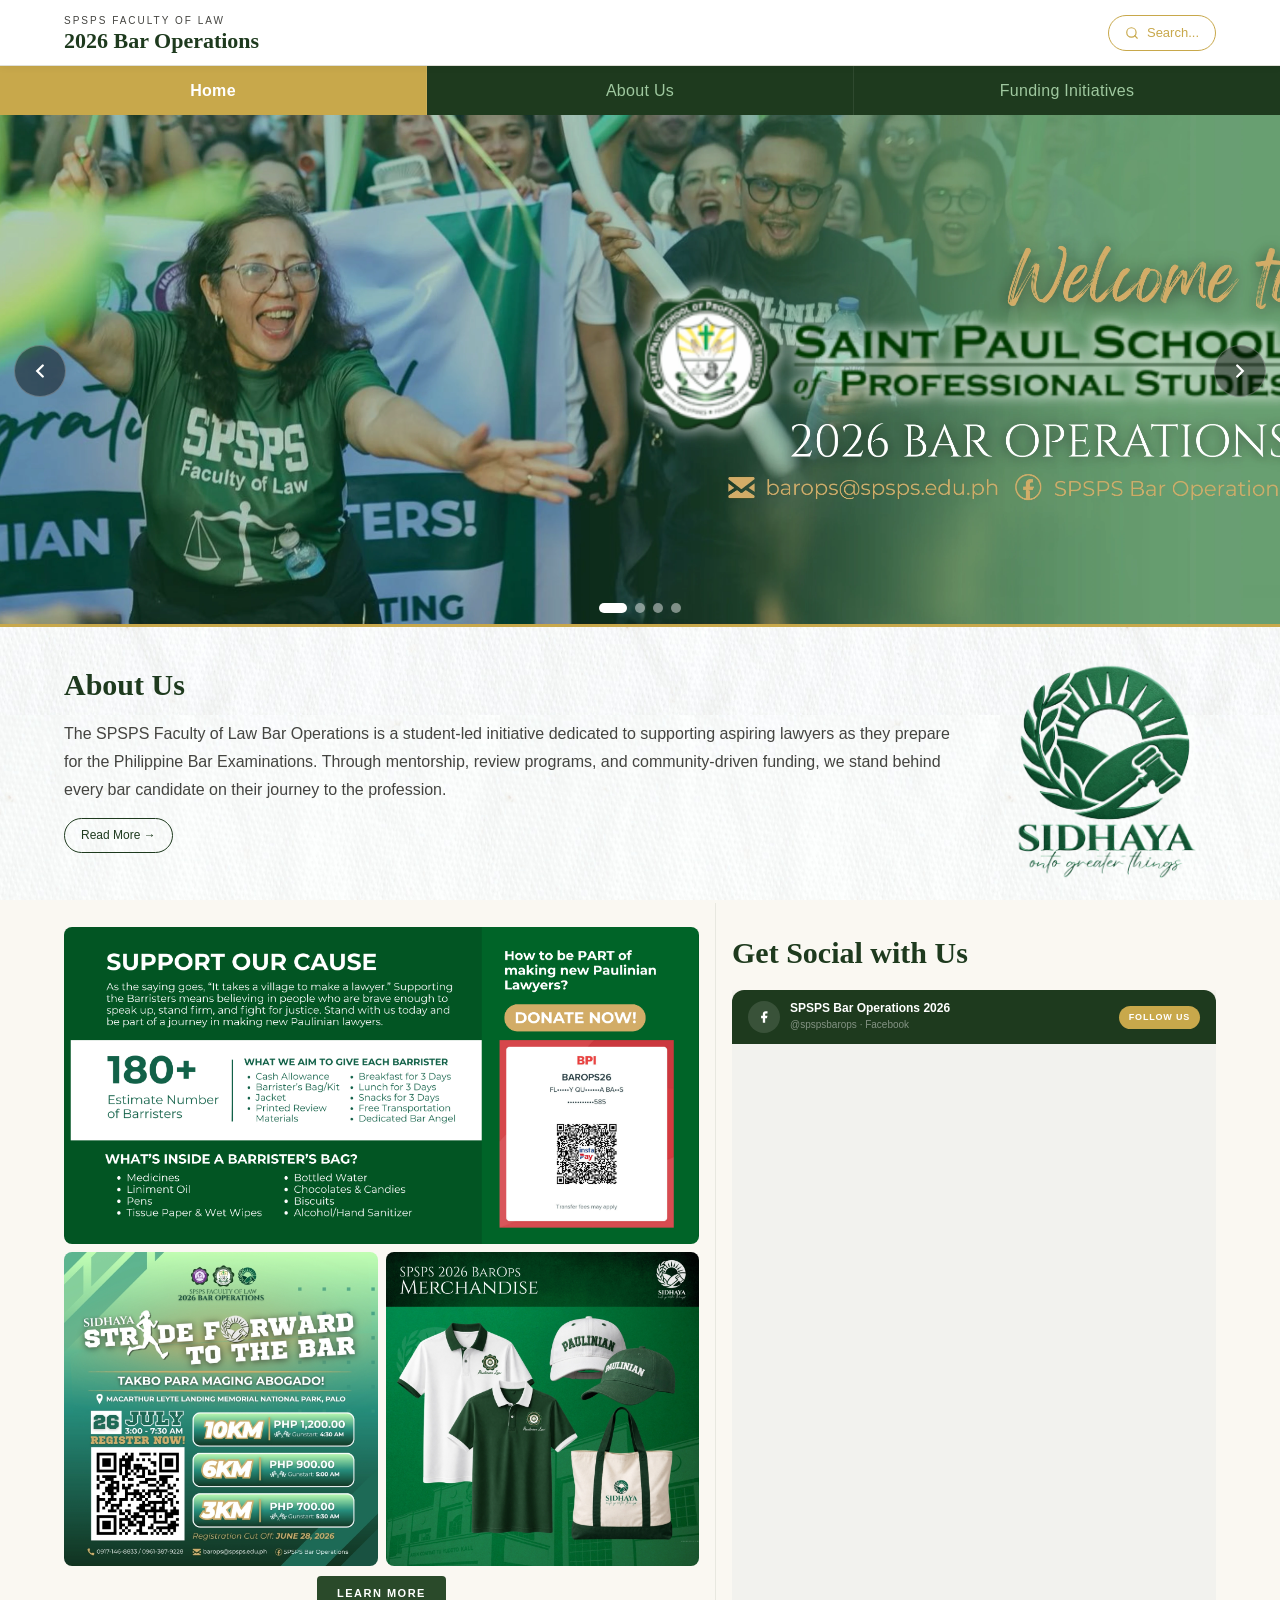
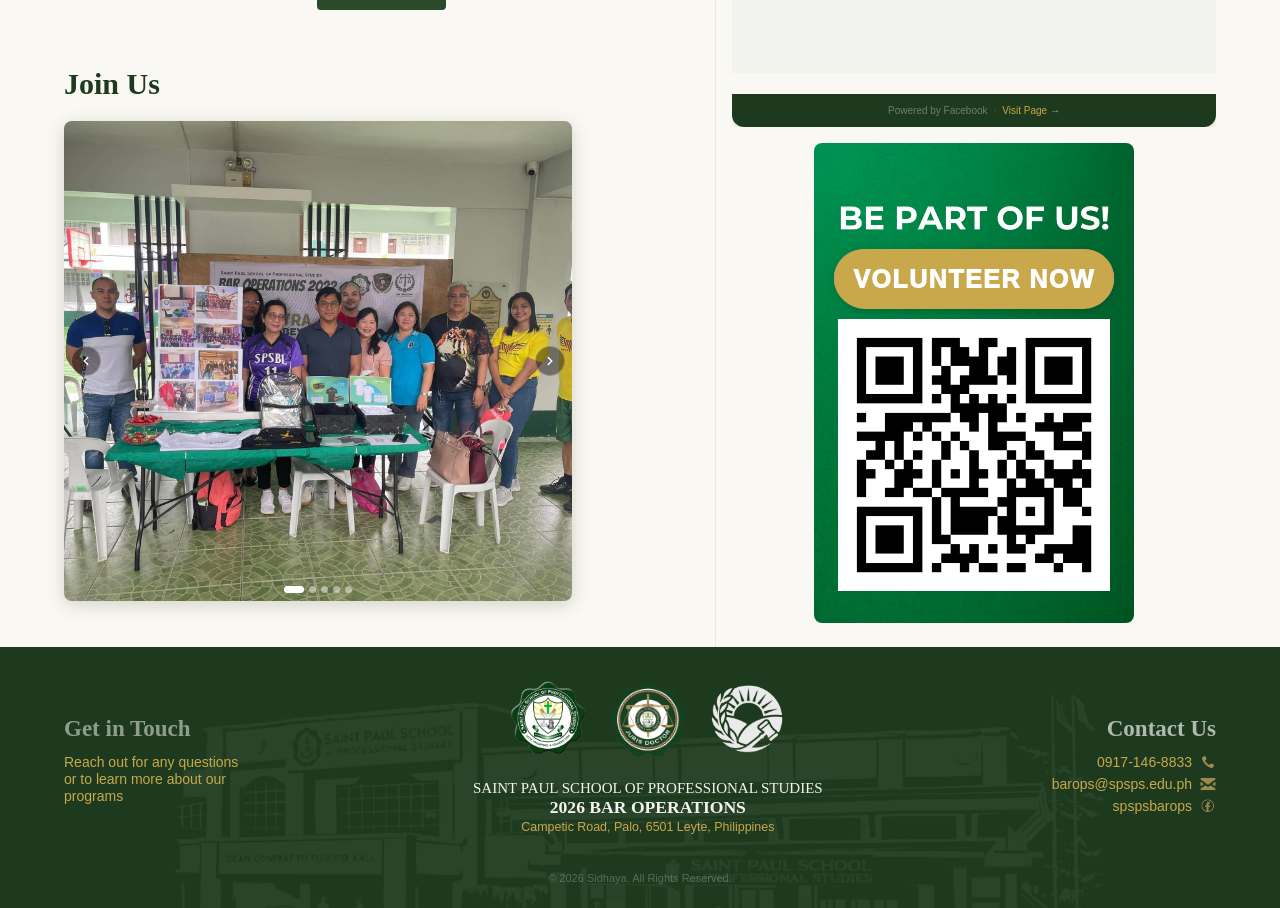
==== commit e8cc8d20: "Minor fix" ====
--- a/index.html
+++ b/index.html
@@ -233,7 +233,7 @@
         <h4>Contact Us</h4>
         <ul class="contact-list">
           <li>
-            <span>0917-245-6789</span>
+            <span>0917-146-8833</span>
             <img src="assets/images/icons/phone.png" alt="Phone" width="14" height="14" loading="lazy">
           </li>
           <li>
